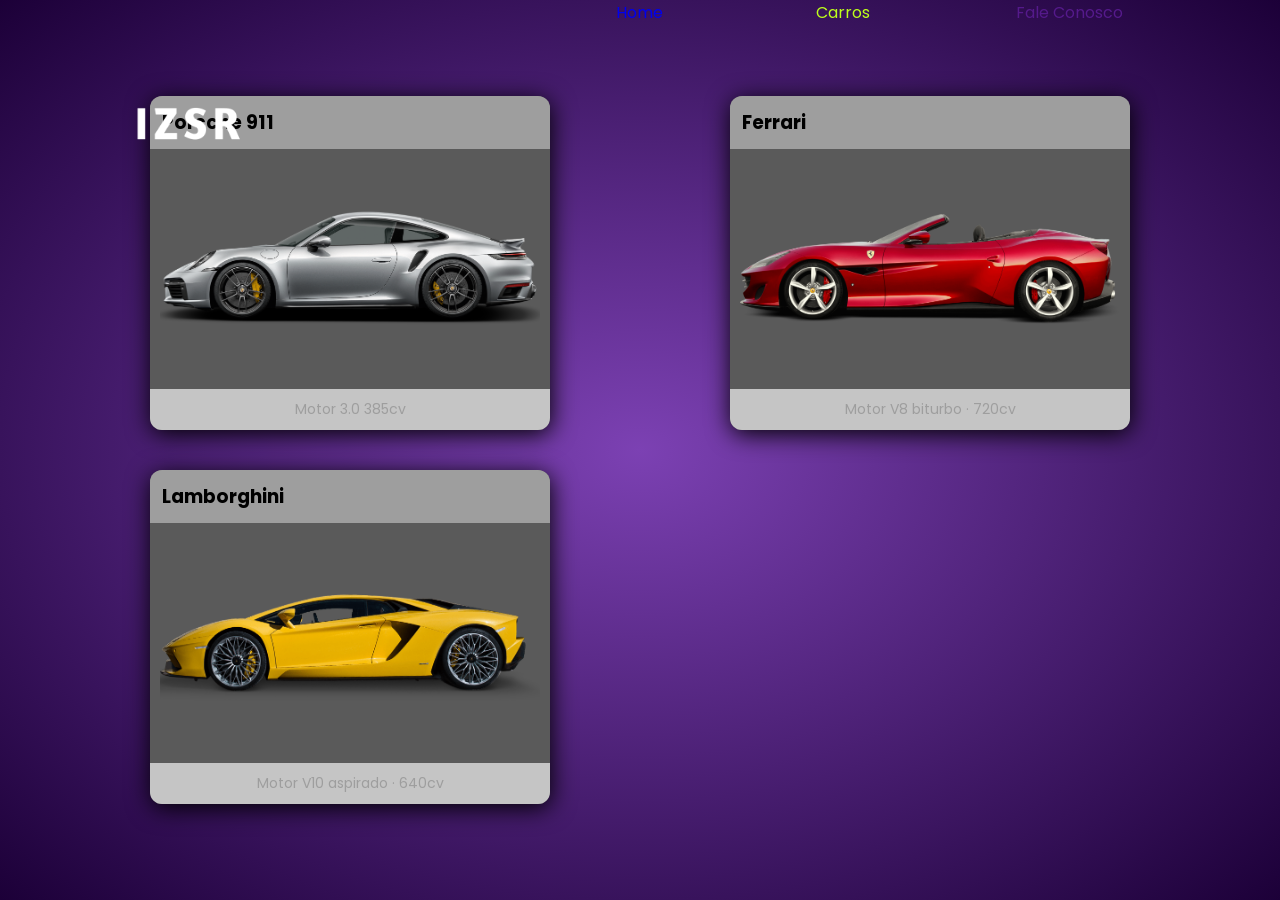
==== carros.html @ a91dd4ab "Atulize HTML" ====
<!DOCTYPE html>
<html lang="pt-br">

<head>
    <meta charset="UTF-8">
    <meta name="viewport" content="width=device-width, initial-scale=1.0">
    <link rel="preconnect" href="https://fonts.googleapis.com">
    <link rel="preconnect" href="https://fonts.gstatic.com" crossorigin>
    <link href="https://fonts.googleapis.com/css2?family=League+Gothic&display=swap" rel="stylesheet">
    <link rel="preconnect" href="https://fonts.googleapis.com">
    <link rel="preconnect" href="https://fonts.gstatic.com" crossorigin>
    <link
        href="https://fonts.googleapis.com/css2?family=Poppins:ital,wght@0,100;0,200;0,300;0,400;0,500;0,600;0,700;0,800;0,900;1,100;1,200;1,300;1,400;1,500;1,600;1,700;1,800;1,900&display=swap"
        rel="stylesheet">
    <link rel="stylesheet" href="carros.css">
    <title>Anúncio de Carro</title>
</head>

<body>
    <header>
        <img src="./img/logo.png" alt="logo">
        <nav>
            <ul>
                <li><a href="index.html">Home</a></li>
                <li class="Carros">Carros</li>
                <li><a href="">Fale Conosco</a></li>
            </ul>
        </nav>
    </header>
    <section class="cards-section">
        <div class="cards-container">

            <div class="card">
                <h3 class="card-title">Porsche 911</h3>
                <div class="card-image">
                    <img src="./img/1.png">
                </div>
                <div class="card-footer">
                    <p>Motor 3.0 385cv</p>
                </div>
            </div>

            <div class="card">
                <h3 class="card-title">Ferrari</h3>
                <div class="card-image">
                    <img src="./img/2.png">
                </div>
                <div class="card-footer">
                    <p>Motor V8 biturbo · 720cv</p>
                </div>
            </div>

            <div class="card">
                <h3 class="card-title">Lamborghini</h3>
                <div class="card-image">
                    <img src="./img/3.png">
                </div>
                <div class="card-footer">
                    <p>Motor V10 aspirado · 640cv</p>
                </div>
            </div>

        </div>
    </section>
</body>

</html>
---- carros.css ----
* {
    margin: 0;
    padding: 0;
    box-sizing: border-box;
    list-style: none;
    font-family: "Poppins", sans-serif;
}

html,
body {
    overflow-x: hidden;
}

body {
    background-image: radial-gradient(#7c41b3, #1c0038);
    color: #fff;
    font-size: 16px;
}

header {
    position: fixed;
    width: 90vw;
    left: 50%;
    transform: translateX(-50%);
    display: grid;
    grid-template-columns: 1fr 600px;
    gap: 10%;
    z-index: 2;

    & img {
        width: 250px;
        position: relative;
    }

    & nav {
        & ul {
            display: grid;
            grid-template-columns: repeat(3, 200px);

            & .Carros {
                color: #beff1b;


            }

            & li {
                & a {
                    text-decoration: none;
                }


            }
        }
    }
}

section {
    height: 100vh;
    position: relative;
}

.cards-section {
    min-height: 100vh;
    display: flex;
    align-items: center;
}

.cards-container {
    display: grid;
    grid-template-columns: repeat(auto-fit, minmax(350px, 1fr));
    gap: 40px;
    width: 100%;
    padding: 0 80px;
    justify-items: center;
}

.card {
    background-color: #5a5a5a;
    width: 400px;
    border-radius: 12px;
    overflow: hidden;
    display: flex;
    flex-direction: column;
    box-shadow: 1px 4px 25px rgb(0, 0, 0);
    transform: scale(1);
    transition: transform 0.6s ease, box-shadow 0.6s ease;


    &:hover {
        transform: scale(1.05);
        box-shadow:
            0 0 15px rgba(183, 0, 255, 0.6),
            0 0 30px rgba(160, 0, 223, 0.4);
    }

    & .card-title {
        background-color: #9e9e9e;
        color: black;
        text-align: left;
        padding: 12px;
        font-weight: bold;
    }

    & .card-image {
        display: flex;
        justify-content: center;
        align-items: center;
        padding: 10px;
    }

    & .card-image img {
        width: 100%;
        height: 220px;
        object-fit: contain;
    }

    & .card-footer {
        text-align: center;
        padding: 10px;
        font-size: 14px;
        background: #c5c5c5;

        & p {
            color: #9e9e9e;
        }
    }

}
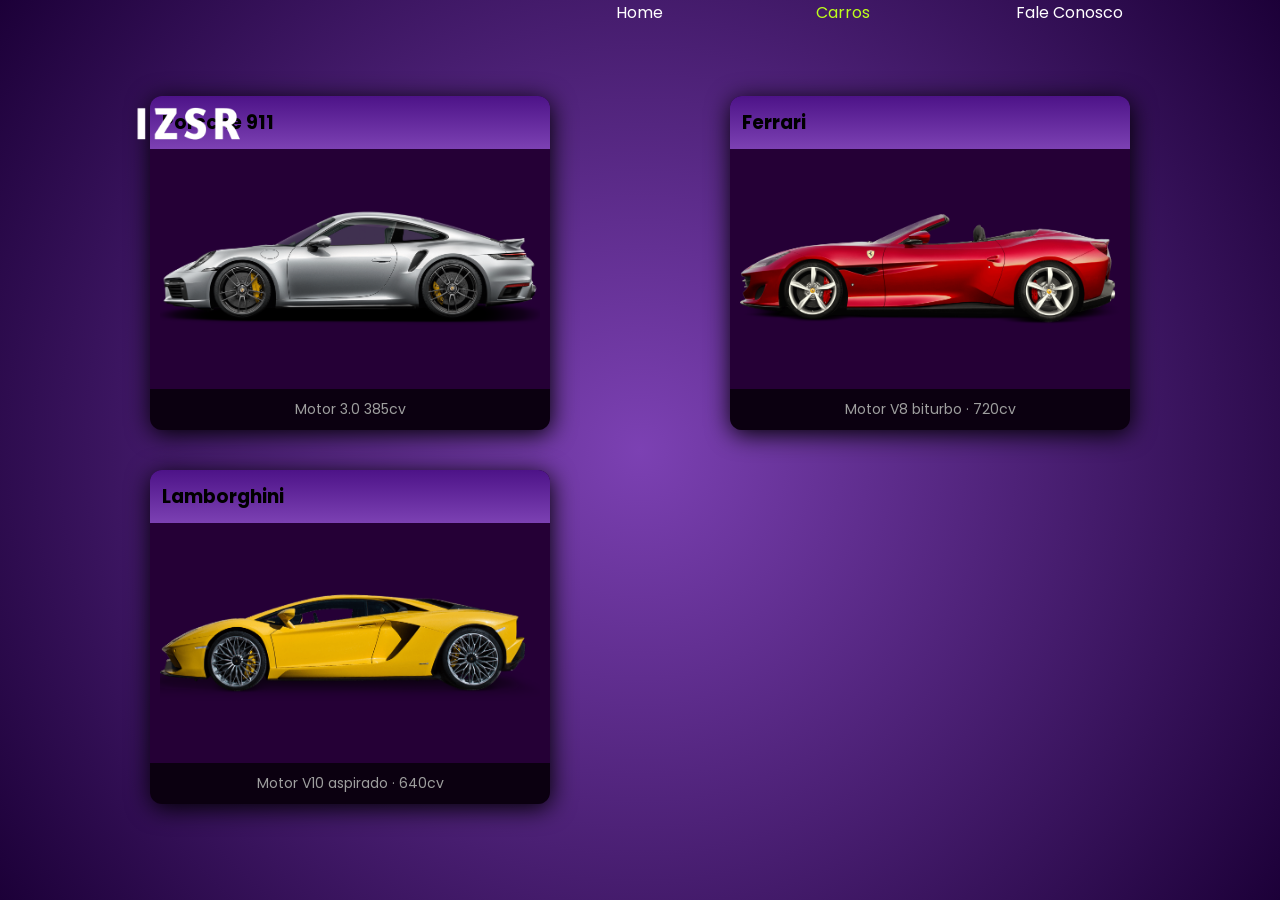
==== commit 5715ced5: "Atualização do site" ====
--- a/carros.html
+++ b/carros.html
@@ -23,7 +23,7 @@
             <ul>
                 <li><a href="index.html">Home</a></li>
                 <li class="Carros">Carros</li>
-                <li><a href="">Fale Conosco</a></li>
+                <li><a href="faleconosco.html">Fale Conosco</a></li>
             </ul>
         </nav>
     </header>
--- a/carros.css
+++ b/carros.css
@@ -12,9 +12,13 @@
 }
 
 body {
-    background-image: radial-gradient(#7c41b3, #1c0038);
+    background: radial-gradient(circle, rgba(124, 65, 179, 1) 0%, rgba(28, 0, 56, 1) 100%);
     color: #fff;
     font-size: 16px;
+}
+
+header, nav, a {
+    color: #fff;
 }
 
 header {
@@ -39,7 +43,6 @@
 
             & .Carros {
                 color: #beff1b;
-
 
             }
 
@@ -75,7 +78,7 @@
 }
 
 .card {
-    background-color: #5a5a5a;
+    background-color: #250036;
     width: 400px;
     border-radius: 12px;
     overflow: hidden;
@@ -89,15 +92,15 @@
     &:hover {
         transform: scale(1.05);
         box-shadow:
-            0 0 15px rgba(183, 0, 255, 0.6),
+            0 0 15px rgba(83, 0, 116, 0.6),
             0 0 30px rgba(160, 0, 223, 0.4);
     }
 
     & .card-title {
-        background-color: #9e9e9e;
+        background: linear-gradient( rgb(77, 19, 136) 0%, rgba(124, 65, 179, 1) 100%);
         color: black;
         text-align: left;
-        padding: 12px;
+        padding: 12px;              
         font-weight: bold;
     }
 
@@ -118,7 +121,7 @@
         text-align: center;
         padding: 10px;
         font-size: 14px;
-        background: #c5c5c5;
+        background: #000000b4;
 
         & p {
             color: #9e9e9e;
